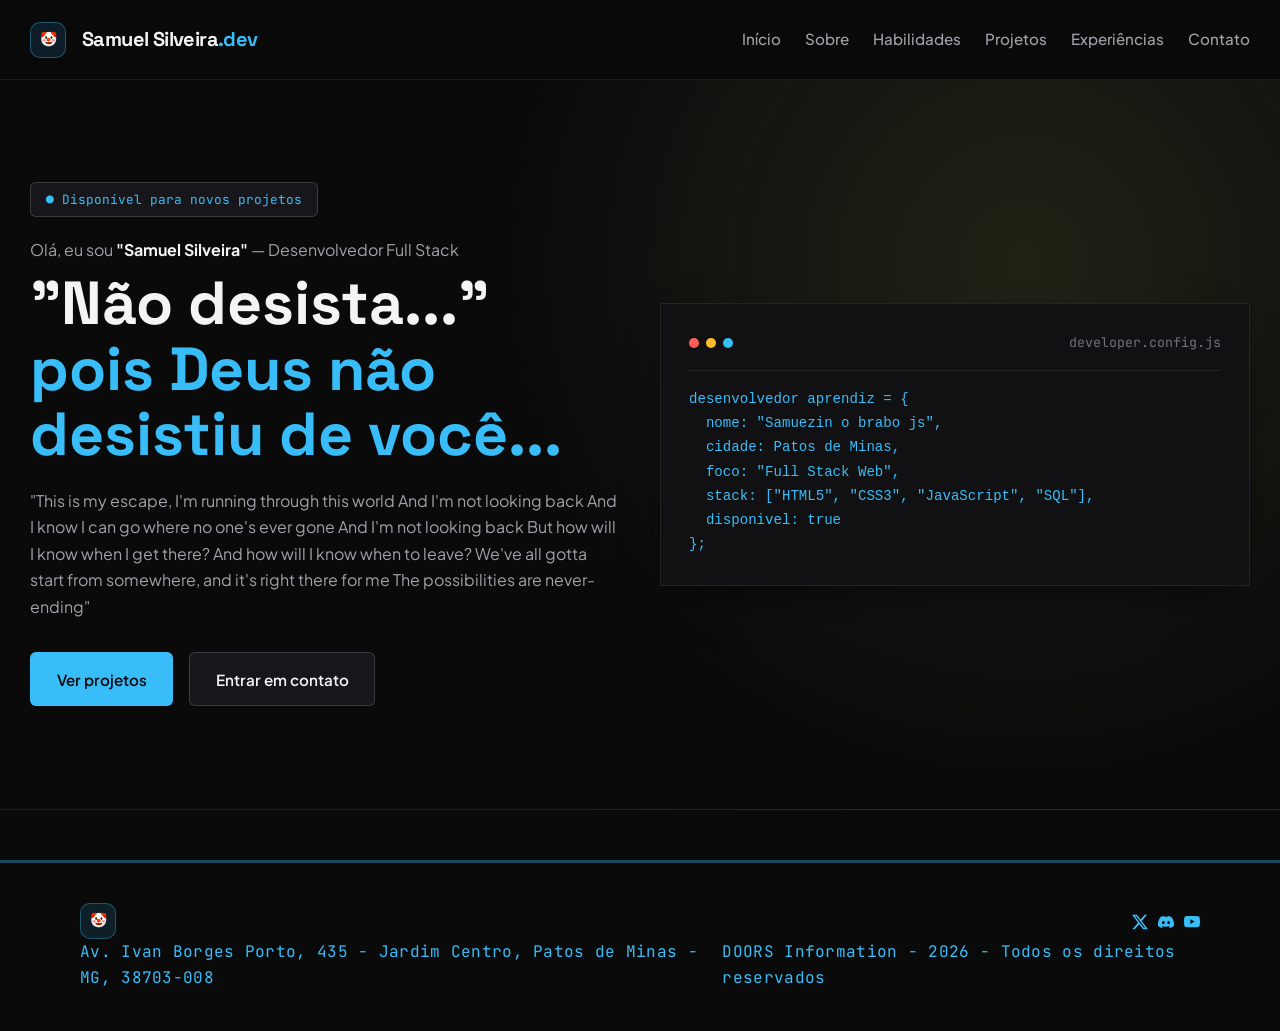
==== index.html @ cf1ee6b1 "Versão Inicial Portifório" ====
<!DOCTYPE html>
<html lang="en">
<head>
  <meta charset="UTF-8">
  <meta name="viewport" content="width=device-width, initial-scale=1.0">
  <title>Samuel Silveira - Desenvolvedor</title>

  <!-- Favicon -->
  <link rel="icon" href="assets/favicon.svg">

  <!-- Fontes Google -->
  <link rel="preconnect" href="https://fonts.googleapis.com">
  <link rel="preconnect" href="https://fonts.gstatic.com" crossorigin>
  <link href="https://fonts.googleapis.com/css2?family=JetBrains+Mono:wght@400;500;600&family=Plus+Jakarta+Sans:wght@400;500;600;700&family=Space+Grotesk:wght@500;600;700&display=swap" rel="stylesheet">

  <!-- Folha de Estilo -->
  <link rel="stylesheet" href="css/style.css">
</head>
<body>
  <!-- Link de acessibilidade para o teclado -->
  <a href="#home" class="skip-link">Pular para a Home</a>

  <!-- Navegação -->
  <header id="topo" class="site-header" data-site-header>
    <div class="container header-inner">
      <a href="#home" class="brand-logo" aria-label="Nivaldo Junior - Página Inicial">
        <span class="brand-mark" aria-hidden="true">🤡</span>
        <span class="brand-text">Samuel Silveira<span class="brand-accent">.dev</span></span>
      </a>

      <!-- Controle checkbox invisível -->
      <input
        type="checkbox"
        id="nav-toggle"
        class="nav-toggle-input"
        aria-label="Abrir ou fechar menu de navegação"
        data-nav-checkbox
      >
      <label
        for="nav-toggle"
        class="nav-toggle-btn"
        aria-controls="primary-navigation"
        data-nav-toggle
      >
        <span class="hamburger-lines" aria-hidden="true"></span>
        <span class="sr-only">Menu</span>
      </label>

      <nav
        id="primary-navigation"
        class="primary-nav"
        aria-label="Navegação principal"
        data-nav-menu
      >
        <ul class="nav-list">
          <li class="nav-item">
      <a href="index.html" class="nav-link" data-nav-link>Início</a>
          </li>
          <li class="nav-item">
            <a href="sobre.html" class="nav-link" data-nav-link>Sobre</a>
          </li>
          <li class="nav-item">
            <a href="#habilidades" class="nav-link" data-nav-link>Habilidades</a>
          </li>
          <li class="nav-item">
            <a href="#projetos" class="nav-link" data-nav-link>Projetos</a>
          </li>
          <li class="nav-item">
            <a href="#experiencia" class="nav-link" data-nav-link>Experiências</a>
          </li>
          <li class="nav-item">
            <a href="#contato" class="nav-link" data-nav-link>Contato</a>
          </li>
        </ul>
      </nav>
    </div>
  </header>

  <!-- Sessão Main -->
  <main>
    <!-- Principais Informações -->
    <section id="home" class="info">
      <div class="container info-grid">
        <!-- Coluna de Apresentação -->
        <div>
          <span class="badge">● Disponível para novos projetos</span>
          <p class="info-subtitle">
            Olá, eu sou <strong>"Samuel Silveira"</strong> — Desenvolvedor Full Stack
          </p>
          <h1 class="info-title">
            "Não desista..." <span> pois Deus não desistiu de você...</span>
          </h1>
          <p class="info-text">
            "This is my escape, I'm running through this world And I'm not looking back And I know I can go where no one's ever gone And I'm not looking back But how will I know when I get there? And how will I know when to leave? We've all gotta start from somewhere, and it's right there for me The possibilities are never-ending"
          </p>

          <div class="info-actions">
            <a href="#projetos" class="btn btn-primary">Ver projetos</a>
            <a href="#contato" class="btn btn-secondary">Entrar em contato</a>
          </div>
        </div>

        <!-- Coluna da Direita: Cartão de Código Decorativo -->
        <aside class="card code-card" aria-label="Resumo técnico">
          <div class="code-dots">
            <span></span><span></span><span></span>
            <small>developer.config.js</small>
          </div>
          <pre class="code-block"><code>desenvolvedor aprendiz = {
  nome: "Samuezin o brabo js",
  cidade: Patos de Minas,
  foco: "Full Stack Web",
  stack: ["HTML5", "CSS3", "JavaScript", "SQL"],
  disponivel: true
};</code></pre>
        </aside>
      </div>
    </section>
  </main>
</body>

<!-- Rodápe -->

<footer class="rodape-site">
     <div class="coluna-esquerda">
       <span class="brand-mark" aria-hidden="true">🤡</span>
       <p class="localidade"> Av. Ivan Borges Porto, 435 - Jardim Centro, Patos de Minas - MG, 38703-008</p>
     </div>

     <div class="coluna-direita">
        <div class="redes-sociais">
            <!-- Substitua os '#' pelos links reais das suas redes -->
             <a href="https://x.com/SamueGamer3" target="_blank" rel="noopener noreferrer" class="link-rede">
            <svg xmlns="http://www.w3.org/2000/svg" width="16" height="16" fill="currentColor" class="icone-rede" viewBox="0 0 16 16" alt="Redes Sociais">
             <path d="M12.6.75h2.454l-5.36 6.142L16 15.25h-4.937l-3.867-5.07-4.425 5.07H.316l5.733-6.57L0 .75h5.063l3.495 4.633L12.601.75Zm-.86 13.028h1.36L4.323 2.145H2.865z"/>
             </svg>
             </a>

             <a href="https://discord.gg/J8ZM8Zuv8x" target="_blank" rel="noopener noreferrer" class="link-rede">
            <svg xmlns="http://www.w3.org/2000/svg" width="16" height="16" fill="currentColor" class="icone-rede" viewBox="0 0 16 16" alt="Redes Sociais">
             <path d="M13.545 2.907a13.2 13.2 0 0 0-3.257-1.011.05.05 0 0 0-.052.025c-.141.25-.297.577-.406.833a12.2 12.2 0 0 0-3.658 0 8 8 0 0 0-.412-.833.05.05 0 0 0-.052-.025c-1.125.194-2.22.534-3.257 1.011a.04.04 0 0 0-.021.018C.356 6.024-.213 9.047.066 12.032q.003.022.021.037a13.3 13.3 0 0 0 3.995 2.02.05.05 0 0 0 .056-.019q.463-.63.818-1.329a.05.05 0 0 0-.01-.059l-.018-.011a9 9 0 0 1-1.248-.595.05.05 0 0 1-.02-.066l.015-.019q.127-.095.248-.195a.05.05 0 0 1 .051-.007c2.619 1.196 5.454 1.196 8.041 0a.05.05 0 0 1 .053.007q.121.1.248.195a.05.05 0 0 1-.004.085 8 8 0 0 1-1.249.594.05.05 0 0 0-.03.03.05.05 0 0 0 .003.041c.24.465.515.909.817 1.329a.05.05 0 0 0 .056.019 13.2 13.2 0 0 0 4.001-2.02.05.05 0 0 0 .021-.037c.334-3.451-.559-6.449-2.366-9.106a.03.03 0 0 0-.02-.019m-8.198 7.307c-.789 0-1.438-.724-1.438-1.612s.637-1.613 1.438-1.613c.807 0 1.45.73 1.438 1.613 0 .888-.637 1.612-1.438 1.612m5.316 0c-.788 0-1.438-.724-1.438-1.612s.637-1.613 1.438-1.613c.807 0 1.451.73 1.438 1.613 0 .888-.631 1.612-1.438 1.612"/>
             </svg>
             </a>

             <a href="https://www.youtube.com/@SamueGamer3/featured" target="_blank" rel="noopener noreferrer" class="link-rede">
            <svg xmlns="http://www.w3.org/2000/svg" width="16" height="16" fill="currentColor" class="icone-rede" viewBox="0 0 16 16" alt="Redes Sociais">
             <path d="M8.051 1.999h.089c.822.003 4.987.033 6.11.335a2.01 2.01 0 0 1 1.415 1.42c.101.38.172.883.22 1.402l.01.104.022.26.008.104c.065.914.073 1.77.074 1.957v.075c-.001.194-.01 1.108-.082 2.06l-.008.105-.009.104c-.05.572-.124 1.14-.235 1.558a2.01 2.01 0 0 1-1.415 1.42c-1.16.312-5.569.334-6.18.335h-.142c-.309 0-1.587-.006-2.927-.052l-.17-.006-.087-.004-.171-.007-.171-.007c-1.11-.049-2.167-.128-2.654-.26a2.01 2.01 0 0 1-1.415-1.419c-.111-.417-.185-.986-.235-1.558L.09 9.82l-.008-.104A31 31 0 0 1 0 7.68v-.123c.002-.215.01-.958.064-1.778l.007-.103.003-.052.008-.104.022-.26.01-.104c.048-.519.119-1.023.22-1.402a2.01 2.01 0 0 1 1.415-1.42c.487-.13 1.544-.21 2.654-.26l.17-.007.172-.006.086-.003.171-.007A100 100 0 0 1 7.858 2zM6.4 5.209v4.818l4.157-2.408z"/>
             </svg>
             </a>

        </div>
        <p class="texto-direitos">DOORS Information - 2026 - Todos os direitos reservados</p>
    </div>
    </footer>

</html>
---- css/style.css ----
/* Design tokens & Variáveis :root */
:root {
  /* Paleta Principal de cores */
  --color-bg-primary: #0a0a0b;
  --color-bg-secondary: #111114;
  --color-bg-surface: #16161b;
  --color-bg-elevated: #1E1E25;
  --color-bg-glass: rgba(10, 10, 11, 0.78);

  /* Cores destaque */
  --color-accent: #38BDF8;
  --color-accent-hover: #7DD3FC;
  --color-accent-dim: rgba(56, 189, 248, 0.12);
  --color-accent-border: rgba(56, 189, 248, 0.35);
  --color-accent-glow: rgba(198, 243, 107, 0.18);

  /* Tipografia e hierarquia de contraste */
  --color-text-primary: #F4F4F6;
  --color-text-secondary: #A1a1aa;
  --color-text-muted: #71717a;
  --color-text-inverse: #0a0a0b;

  /* Bordas Site */
  --color-border: rgba(255, 255, 255, 0.08);
  --color-border-strong: rgba(255, 255, 255, 0.16);

  /* Espaçamentos & Geometria */
  --container-max: 1220px;
  --header-height: 80px;
  --section-py: clamp(4.5rem, 8vw, 7.5rem);

  /* Raios das bordas */
  --radius-sm: 8px;
  --radius-md: 14px;
  --radius-lg: 4px
  --radius-xl: 28px;
  --radius-full: 6px;

  /* Sombras & Elevação */
  --shadow-card: 0 20px 45px -20px rgba(0, 0, 0, 0.75);
  --shadow-glow: 0 0 40px -10px rgba(198, 243, 107, 0.25);

  /* Transições */
  --ease-out: cubic-bezier(0.16, 1, 0.3, 1);
  --transition-fast: 180ms var(--ease-out);
  --transition-base: 300ms var(--ease-out);
  --transition-slow: 500ms var(--ease-out);
}

/* Reset aplicado ao HTML */
*,
*::before,
*::after {
  box-sizing: border-box;
  margin: 0;
  padding: 0;
}

html {
  scroll-behavior: smooth;
  font-size: 16px;
  color-scheme: dark;
}

body {
  min-height: 100vh;
  background-color: var(--color-bg-primary);
  color: var(--color-text-primary);
  font-family: 'Plus Jakarta Sans', system-ui, sans-serif;
  line-height: 1.65;
  -webkit-font-smoothing: antialiased;
  -moz-osx-font-smoothing: grayscale;
  overflow-x: clip;
}

section[id],
header[id] {
  scroll-margin-top: calc(var(--header-height) + 1rem);
}

ul,
ol {
  list-style: none;
}

a {
  color: inherit;
  text-decoration: none;
}

button,
input,
select,
textarea {
  font: inherit;
  color: inherit;
}

button {
  background: none;
  border: none;
  cursor: pointer;
}

address {
  font-style: normal;
}

::selection {
  background-color: var(--color-accent);
  color: var(--color-text-inverse);
}

/* Acessibilidade (oculta textos auxiliares visualmente) */
.sr-only {
  position: absolute;
  width: 1px;
  height: 1px;
  overflow: hidden;
  clip: rect(0, 0, 0, 0);
  white-space: nowrap;
}

.skip-link {
  position: fixed;
  top: -100px;
  left: 1rem;
z-index: 2000;
  padding: 0.75rem 1.25rem;
  border-radius: var(--radius-sm);
  background-color: var(--color-accent);
  color: var(--color-text-inverse);
  font-weight: 700;
}

.skip-link:focus {
  top: 1rem;
}

/* Container centralizado */
.container {
  width: min(100% - 2.5rem, var(--container-max));
  margin-inline: auto;
}

/* Cabeçalho e Navegação */
.site-header {
  position: sticky;
  top: 0;
  z-index: 1000;
  min-height: var(--header-height);
  background-color: var(--color-bg-glass);
  backdrop-filter: blur(16px);
  -webkit-backdrop-filter: blur(16px);
  border-bottom: 1px solid var(--color-border);
  display: flex;
  align-items: center;
}

.header-inner {
  display: flex;
  align-items: center;
  justify-content: space-between;
  flex-wrap: wrap;
  gap: 1rem;
  padding-block: 0.75rem;
}

.brand-logo {
  display: inline-flex;
  align-items: center;
  gap: 1rem;
  font-family: 'Space Grotesk', sans-serif;
  font-size: 1.25rem;
  font-weight: 700;
  letter-spacing: -0.03em;
}

.brand-mark {
  display: inline-flex;
  align-items: center;
  justify-content: center;
  width: 36px;
  height: 36px;
  border-radius: 10px;
  background-color: var(--color-accent-dim);
  border: 1px solid var(--color-accent-border);
  color: var(--color-accent);
  font-family: 'JetBrains Mono', monospace;
  font-size: 0.875rem;
  font-weight: 600;
}

.brand-accent {
  color: var(--color-accent);
}

/* Oculta o controle mobile no desktop */
.nav-toggle-input,
.nav-toggle-btn {
  display: none;
}

.nav-list {
  display: flex;
  align-items: center;
  flex-wrap: wrap;
  gap: 1.5rem;
}

.nav-link {
  font-size: 0.95rem;
  font-weight: 500;
  color: var(--color-text-secondary);
  transition: color var(--transition-fast);
}

.nav-link:hover {
  color: var(--color-accent);
}

/* ==========================================================================
   SEÇÃO INFO (PRIMEIRA DOBRA)
   ========================================================================== */
.info {
  padding-block: clamp(4rem, 8vw, 7rem);
  border-bottom: 1px solid var(--color-border);
  background: radial-gradient(circle at 80% 25%, rgba(198, 243, 107, 0.11), transparent 45%);
}

.info-grid {
  display: grid;
  grid-template-columns: repeat(auto-fit, minmax(300px, 1fr));
  align-items: center;
  gap: 2.5rem;
}

.badge {
  display: inline-block;
  padding: 0.35rem 0.95rem;
  border-radius: var(--radius-full);
  background-color: var(--color-bg-surface);
  border: 1px solid var(--color-border-strong);
  color: var(--color-accent);
  font-family: 'JetBrains Mono', monospace;
  font-size: 0.8rem;
  margin-bottom: 1.25rem;
}

.info-subtitle {
  color: var(--color-text-secondary);
  margin-bottom: 0.5rem;
}

.info-subtitle strong {
  color: var(--color-text-primary);
}

.info-title {
font-family: 'Space Grotesk', sans-serif;
  font-size: clamp(2.3rem, 5vw, 3.8rem);
  line-height: 1.08;
  margin-bottom: 1.25rem;
}

.info-title span {
  color: var(--color-accent);
}

.info-text {
  color: var(--color-text-secondary);
  margin-bottom: 2rem;
}

.info-actions {
  display: flex;
  flex-wrap: wrap;
  gap: 1rem;
}

/* ==========================================================================
   COMPONENTES REUTILIZÁVEIS (.btn e .card)
   ========================================================================== */
.btn {
  display: inline-flex;
  align-items: center;
  justify-content: center;
  padding: 0.85rem 1.6rem;
  border-radius: var(--radius-full);
  font-weight: 600;
  font-size: 0.95rem;
  border: 1px solid transparent;
  transition: transform var(--transition-fast),
              background-color var(--transition-fast),
              border-color var(--transition-fast);
}

.btn-primary {
  background-color: var(--color-accent);
  color: var(--color-text-inverse);
}

.btn-primary:hover {
  background-color: var(--color-accent-hover);
  transform: translateY(-2px);
}

.btn-secondary {
  background-color: var(--color-bg-surface);
  border-color: var(--color-border-strong);
}

.btn-secondary:hover {
  border-color: var(--color-accent);
  transform: translateY(-2px);
}

/* Cartão padrão que será reaproveitado nas próximas seções */
.card {
  background-color: var(--color-bg-surface);
  border: 1px solid var(--color-border);
  border-radius: var(--radius-lg);
  padding: 1.75rem;
  transition: transform var(--transition-base), border-color var(--transition-base);
}
.card:hover {
  transform: translateY(-5px);
  border-color: var(--color-accent-border);
}

/* Cartão estilo janela de código na direita */
.code-card {
  background-color: var(--color-bg-secondary);
  box-shadow: var(--shadow-card);
}

.code-dots {
  display: flex;
  align-items: center;
  gap: 0.45rem;
  padding-bottom: 1rem;
  margin-bottom: 1rem;
  border-bottom: 1px solid var(--color-border);
}

.code-dots span {
  width: 10px;
  height: 10px;
  border-radius: 50%;
}

.code-dots span:nth-child(1) { background-color: #ff5f56; }
.code-dots span:nth-child(2) { background-color: #ffbd2e; }
.code-dots span:nth-child(3) { background-color: var(--color-accent); }

.code-dots small {
  margin-left: auto;
  font-family: 'JetBrains Mono', monospace;
  color: var(--color-text-muted);
}

.code-block {
  font-family: 'JetBrains Mono', monospace;
  font-size: 0.88rem;
  color: var(--color-accent);
  overflow-x: auto;
}

/* rodapé */

.rodape-site{
  background-color: var(--color-bg-primary); /* Azul escuro idêntico ao tom da imagem */
    border-top: 3px solid var(--color-accent-border);
    color: var(--color-accent);
    padding: 40px 80px;        /* Espaçamento interno generoso nas laterais e altura */
    display: flex;
    font-family: 'JetBrains Mono', monospace;
    justify-content: space-between; /* Afasta um bloco totalmente para a esquerda e o outro para a direita */
    align-items: flex-end;     /* Alinha os textos perfeitamente pela linha de baixo */
    margin-top: 50px;
}

.coluna-esquerda, .coluna-direita {
    display: flex;
    flex-direction: column;
}

.coluna-direita {
    align-items: flex-end;     /* Alinha os ícones e os direitos autorais à direita */
}

.localidade, .texto-direitos {
    letter-spacing: 0.3px;
    margin: 0;
}

/* cards sobre */

.container-cards{
  margin-top: 30px;
  margin-bottom: 50px;
}

.container-cards-1{
   
}
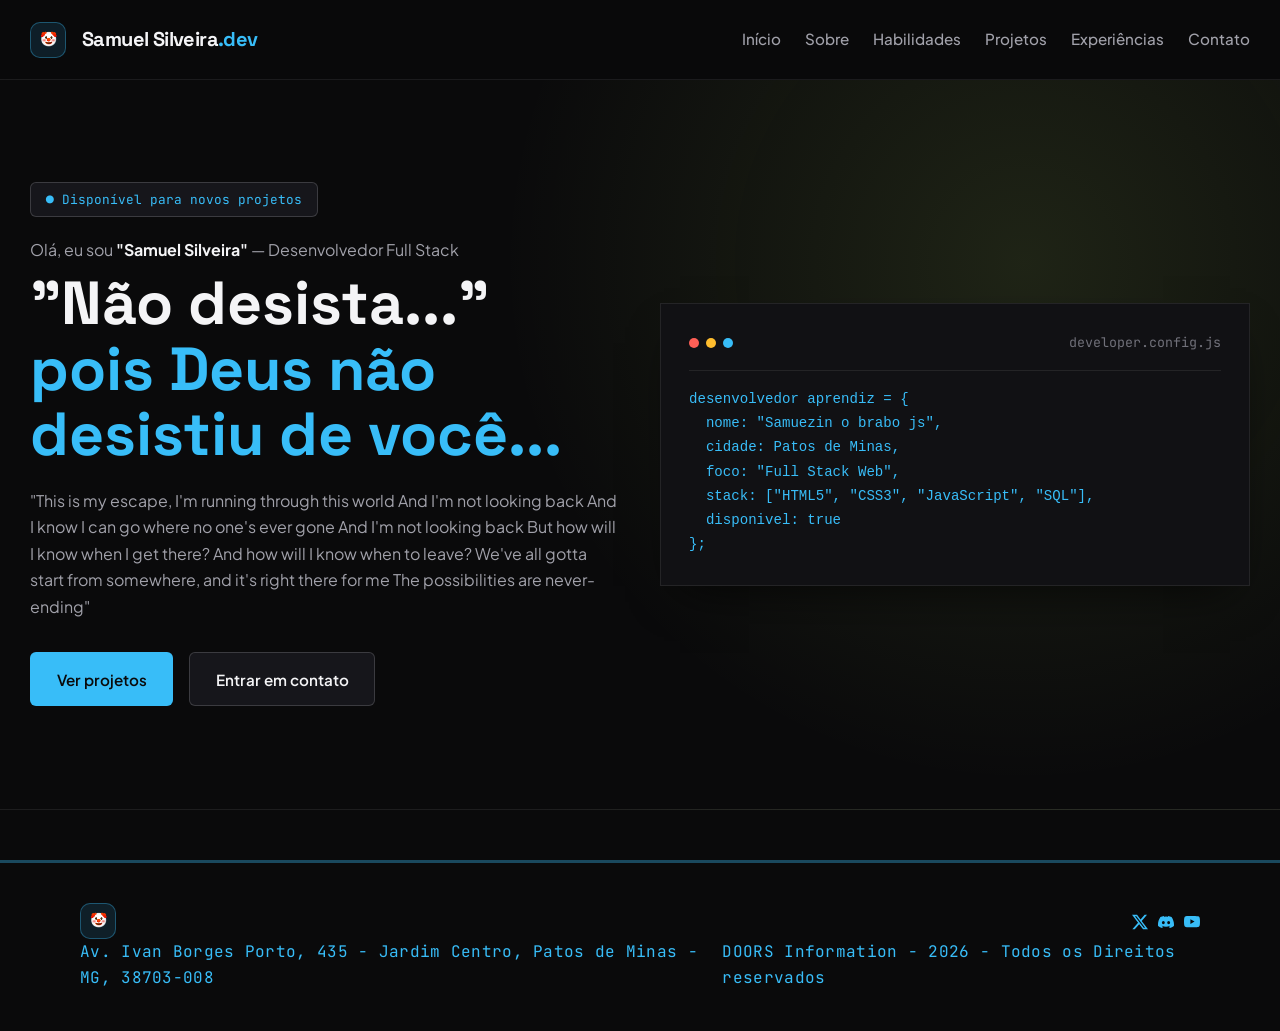
==== commit c70c9ae7: "Update, Doors Information" ====
--- a/index.html
+++ b/index.html
@@ -60,7 +60,7 @@
             <a href="sobre.html" class="nav-link" data-nav-link>Sobre</a>
           </li>
           <li class="nav-item">
-            <a href="#habilidades" class="nav-link" data-nav-link>Habilidades</a>
+            <a href="habilidades.html" class="nav-link" data-nav-link>Habilidades</a>
           </li>
           <li class="nav-item">
             <a href="#projetos" class="nav-link" data-nav-link>Projetos</a>
@@ -149,7 +149,7 @@
              </a>
 
         </div>
-        <p class="texto-direitos">DOORS Information - 2026 - Todos os direitos reservados</p>
+        <p class="texto-direitos">DOORS Information - 2026 - Todos os Direitos reservados</p>
     </div>
     </footer>
 
--- a/css/style.css
+++ b/css/style.css
@@ -397,10 +397,45 @@
 /* cards sobre */
 
 .container-cards{
+  margin-left: 25rem;
   margin-top: 30px;
   margin-bottom: 50px;
-}
-
-.container-cards-1{
-   
+  border-radius: var(--radius-full);
+  color: var(--color-text-secondary);
+  font-family: 'JetBrains Mono', monospace;
+  font-size: 0.88rem;
+}
+
+/* Paragrafo sobre */
+
+.paragrafo-sobre{
+  margin-left: 25rem;
+  margin-top: 20px;
+  padding: 20px; 
+  max-width: 1000px;
+  background-color: var(--color-bg-primary);
+  border: 1px solid var(--color-accent-border);
+  border-radius: var(--radius-full);
+  font-family: 'JetBrains Mono', monospace;
+  font-size: 0.88rem;
+  color: var(--color-accent);
+  overflow-x: auto;
+}
+
+
+/* Habilidades */
+
+.cards-habilidade{
+  display: flex;
+  margin-top: 30px;
+  margin-left: 30rem;
+  border-radius: var(--radius-full);
+  font-family: 'JetBrains Mono', monospace;
+  font-size: 0.88rem;
+  gap: 0.70rem;
+}
+
+.card-img-end{
+  width: 312px;
+  height: 312px;
 }
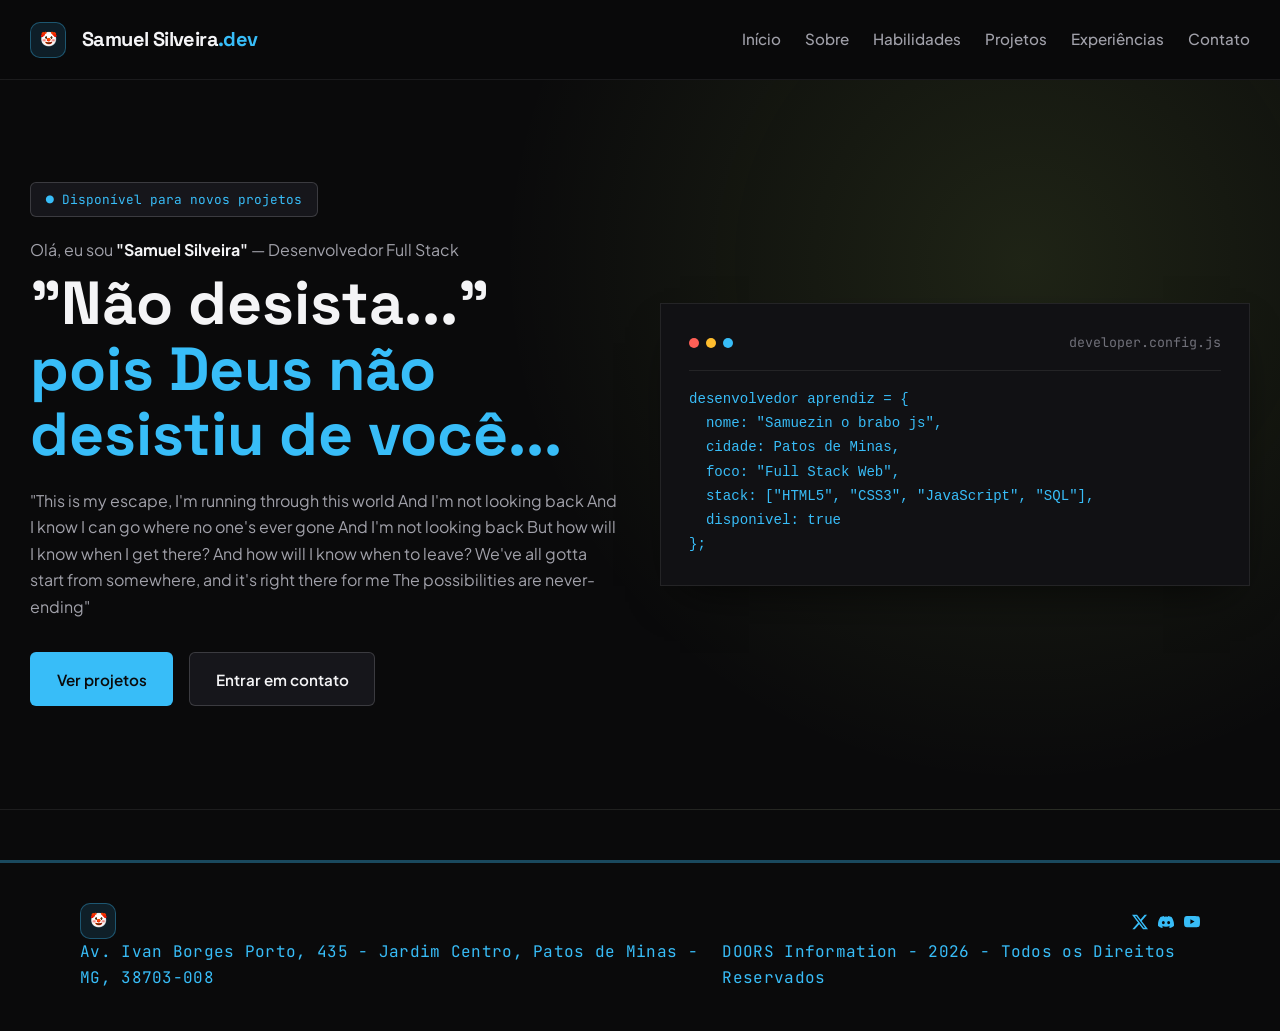
==== commit 09cbb7c5: "Doors Information" ====
--- a/index.html
+++ b/index.html
@@ -149,7 +149,7 @@
              </a>
 
         </div>
-        <p class="texto-direitos">DOORS Information - 2026 - Todos os Direitos reservados</p>
+        <p class="texto-direitos">DOORS Information - 2026 - Todos os Direitos Reservados</p>
     </div>
     </footer>
 
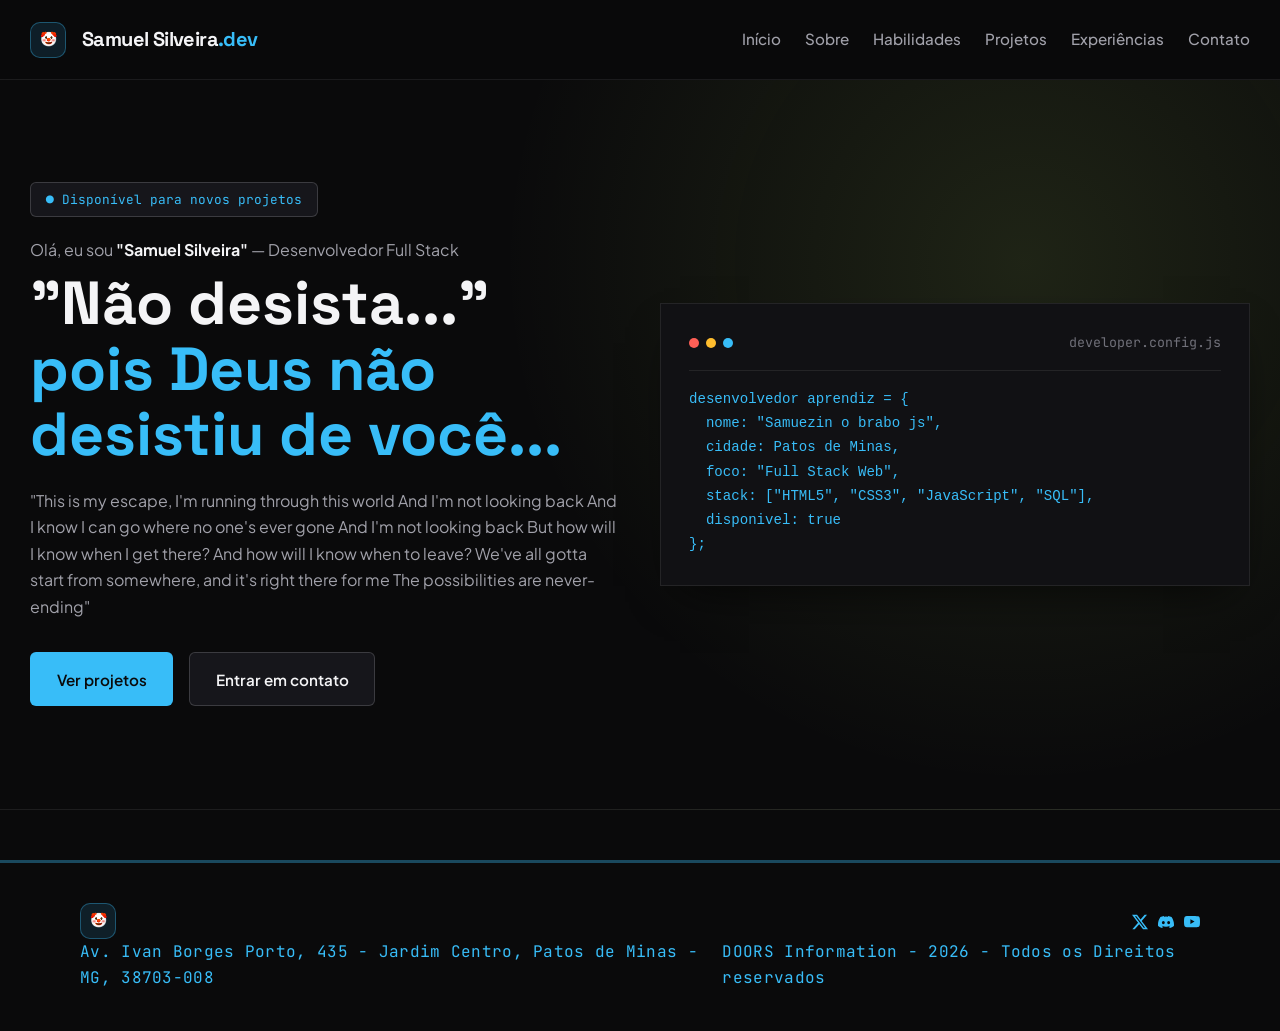
==== commit bdbd7edd: "Doors Information" ====
--- a/index.html
+++ b/index.html
@@ -149,7 +149,7 @@
              </a>
 
         </div>
-        <p class="texto-direitos">DOORS Information - 2026 - Todos os Direitos Reservados</p>
+        <p class="texto-direitos">DOORS Information - 2026 - Todos os Direitos reservados</p>
     </div>
     </footer>
 
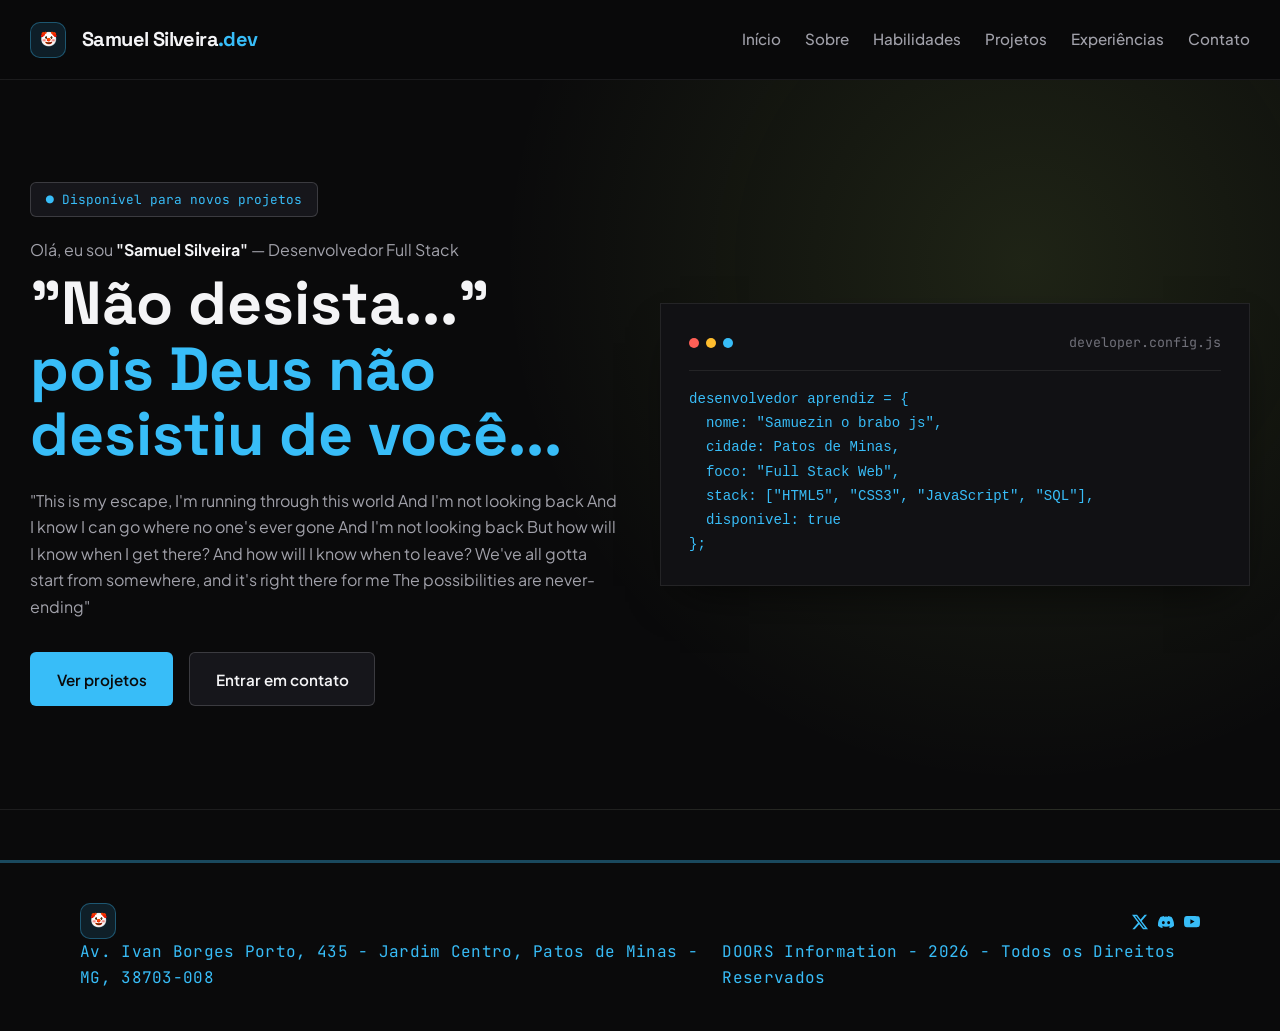
==== commit 9adfeb9a: "Projeto Senac" ====
--- a/index.html
+++ b/index.html
@@ -149,7 +149,7 @@
              </a>
 
         </div>
-        <p class="texto-direitos">DOORS Information - 2026 - Todos os Direitos reservados</p>
+        <p class="texto-direitos">DOORS Information - 2026 - Todos os Direitos Reservados</p>
     </div>
     </footer>
 
